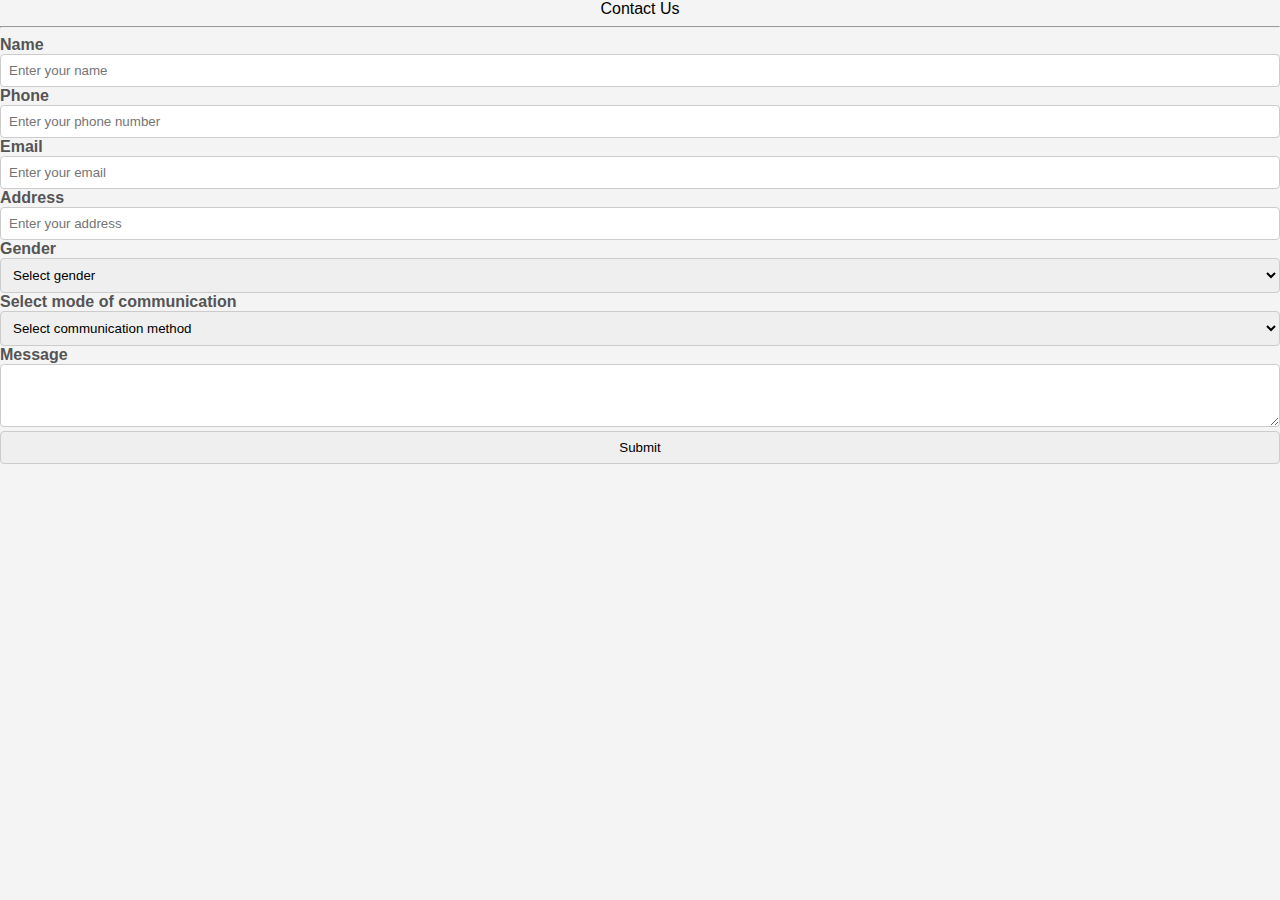
==== Day3/index.html @ e95203d0 "code by jay-neo" ====
<!DOCTYPE html>
<html lang="en" dir="ltr">

<head>
    <meta charset="UTF-8">
    <title>Contact Us Form</title>
    <link rel="stylesheet" href="styles.css">
    <meta name="viewport" content="width=device-width, initial-scale=1.0">
</head>

<body>
    <div class="container">
        <div class="title" align="center">Contact Us</div>
        <hr>
        <div class="content">
            <form action="#">
                <div class="user-details">

                    <div class="input-box">
                        <label for="name" class="details">Name</label>
                        <input type="text" id="name" name="name" placeholder="Enter your name" required>
                    </div>

                    <div class="input-box">
                        <label for="phone" class="details">Phone</label>
                        <input type="text" id="phone" name="phone" placeholder="Enter your phone number" required>
                    </div>

                    <div class="input-box">
                        <label for="email" class="details">Email</label>
                        <input type="email" id="email" name="email" placeholder="Enter your email" required>
                    </div>

                    <div class="input-box">
                        <label for="address" class="details">Address</label>
                        <input type="text" id="address" name="address" placeholder="Enter your address" required>
                    </div>

                    <div class="input-box">
                        <label for="gender" class="details">Gender</label>
                        <select id="gender" name="gender" required>
                            <option value="" disabled selected>Select gender</option>
                            <option value="male">Male</option>
                            <option value="female">Female</option>
                            <option value="others">Others</option>
                        </select>
                    </div>

                    <div class="input-box">
                        <label for="contactMethod" class="details">Select mode of communication</label>
                        <select id="contactMethod" name="contactMethod" required>
                            <option value="" disabled selected>Select communication method</option>
                            <option value="email">Email</option>
                            <option value="phone">Phone</option>
                        </select>
                    </div>

                    <div class="input-box">
                        <label for="message" class="details">Message</label>
                        <textarea id="message" rows="3" name="message" required></textarea>
                    </div>

                    <div class="button-container">
                        <div class="button">
                            <input type="submit" value="Submit">
                        </div>
                    </div>
                </div>
            </form>
        </div>
    </div>
</body>

</html>
---- Day3/styles.css ----
body {
    font-family: 'Arial', sans-serif;
    background-color: #f4f4f4;
    margin: 0;
    padding: 0;
}

.contact-form {
    max-width: 600px;
    margin: 50px auto;
    background-color: #fff;
    padding: 20px;
    box-shadow: 0 0 10px rgba(0, 0, 0, 0.1);
    border-radius: 8px;
}

h2 {
    text-align: center;
    color: #333;
}

form {
    display: grid;
    gap: 10px;
}

label {
    font-weight: bold;
    margin-bottom: 5px;
    color: #555;
}

input, select, textarea {
    width: 100%;
    padding: 8px;
    border: 1px solid #ccc;
    border-radius: 4px;
    box-sizing: border-box;
}

button {
    background-color: #4caf50;
    color: #fff;
    padding: 10px 15px;
    border: none;
    border-radius: 4px;
    cursor: pointer;
}

button:hover {
    background-color: #45a049;
}
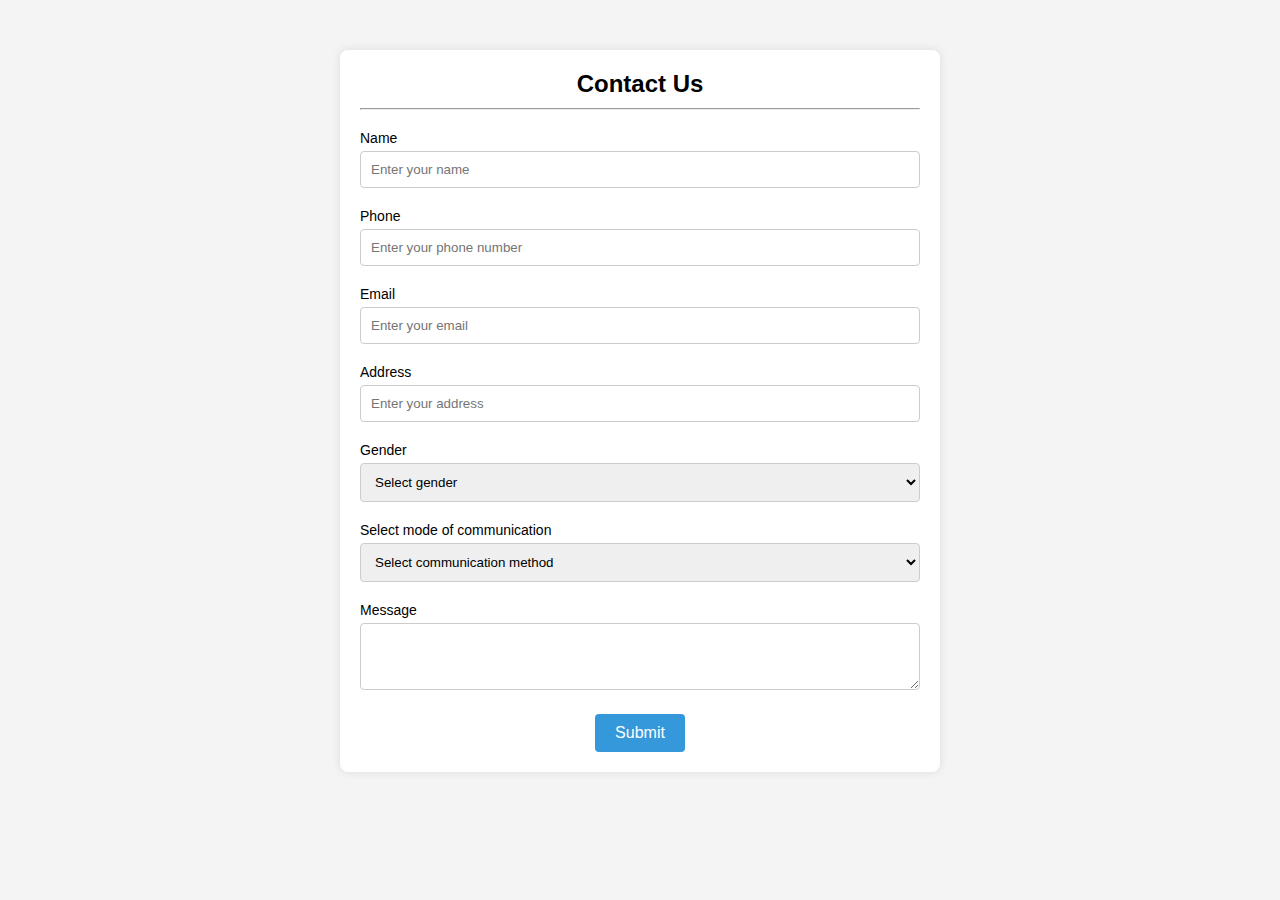
==== commit be913aed: "code by jay-neo" ====
--- a/Day3/index.html
+++ b/Day3/index.html
@@ -4,7 +4,7 @@
 <head>
     <meta charset="UTF-8">
     <title>Contact Us Form</title>
-    <link rel="stylesheet" href="styles.css">
+    <link rel="stylesheet" href="style.css">
     <meta name="viewport" content="width=device-width, initial-scale=1.0">
 </head>
 
--- a/Day3/style.css
+++ b/Day3/style.css
@@ -0,0 +1,72 @@
+*{
+    margin: 0;
+    padding: 0;
+    box-sizing: border-box;
+    font-family: 'Poppins',sans-serif;
+}
+
+body {
+    background-color: #f4f4f4;
+    font-family: 'Arial', sans-serif;
+}
+
+.container {
+    max-width: 600px;
+    margin: 50px auto;
+    background-color: #fff;
+    padding: 20px;
+    border-radius: 8px;
+    box-shadow: 0 0 10px rgba(0, 0, 0, 0.1);
+}
+
+
+.title {
+    font-size: 24px;
+    font-weight: bold;
+    margin-bottom: 10px;
+}
+
+.content {
+    margin-top: 20px;
+}
+
+.input-box {
+    margin-bottom: 20px;
+}
+
+.details {
+    display: block;
+    font-size: 14px;
+    margin-bottom: 5px;
+}
+
+input[type="text"],
+input[type="email"],
+textarea,
+select {
+    width: 100%;
+    padding: 10px;
+    border: 1px solid #ccc;
+    border-radius: 4px;
+    box-sizing: border-box;
+}
+
+.button-container {
+    text-align: center;
+}
+
+.button input[type="submit"] {
+    padding: 10px 20px;
+    background-color: #3498db;
+    color: #fff;
+    border: none;
+    border-radius: 4px;
+    cursor: pointer;
+    font-size: 16px;
+}
+
+@media screen and (max-width: 600px) {
+    .container {
+        margin: 20px;
+    }
+}
